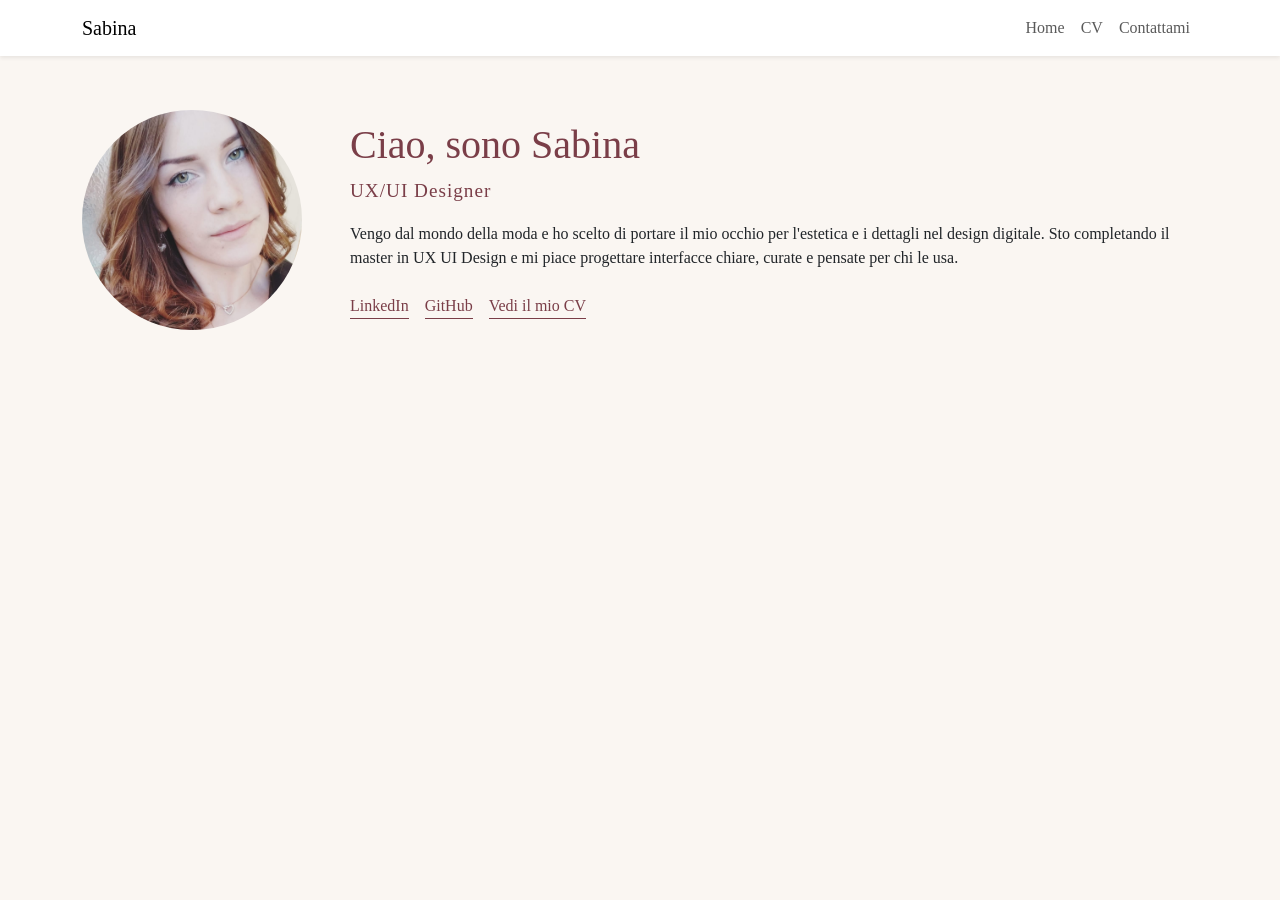
==== index.html @ 25f57af2 "Add files via upload" ====
<!DOCTYPE html>
<html lang="it">
<head>
  <meta charset="UTF-8">
  <meta name="viewport" content="width=device-width, initial-scale=1">
  <title>Sabina Canea | UX/UI Designer</title>
  <link rel="icon" type="image/png" href="img/favicon.png">
  <meta name="description" content="Portfolio di Sabina Canea, UX/UI designer con background in fashion design.">

  <meta property="og:type" content="website">
  <meta property="og:title" content="Sabina Canea | UX/UI Designer">
  <meta property="og:description" content="Portfolio, CV e contatti di Sabina Canea.">
  <meta property="og:image" content="https://TUOUSERNAME.github.io/sito-sabina/img/anteprima.jpg">
  <meta property="og:url" content="https://TUOUSERNAME.github.io/sito-sabina/">
  <link href="https://cdn.jsdelivr.net/npm/bootstrap@5.3.3/dist/css/bootstrap.min.css" rel="stylesheet">
  <link rel="stylesheet" href="css/style.css">
</head>
<body>

  <nav class="navbar navbar-expand-md fixed-top bg-white shadow-sm">
    <div class="container">
      <a class="navbar-brand" href="index.html">Sabina</a>
      <button class="navbar-toggler" type="button" data-bs-toggle="collapse" data-bs-target="#menu">
        <span class="navbar-toggler-icon"></span>
      </button>
      <div class="collapse navbar-collapse" id="menu">
        <ul class="navbar-nav ms-auto">
          <li class="nav-item"><a class="nav-link" href="index.html">Home</a></li>
          <li class="nav-item"><a class="nav-link" href="cv.html">CV</a></li>
          <li class="nav-item"><a class="nav-link" href="contattami.html">Contattami</a></li>
        </ul>
      </div>
    </div>
  </nav>

    <main class="container hero">
    <section class="presentazione">
      <img src="img/foto-sabina.jpg" alt="Ritratto di Sabina Canea" class="foto-profilo">

      <div class="presentazione-testo">
        <h1>Ciao, sono Sabina</h1>
        <p class="ruolo">UX/UI Designer</p>
        <p>
          Vengo dal mondo della moda e ho scelto di portare il mio occhio per
          l'estetica e i dettagli nel design digitale. Sto completando il master
          in UX UI Design e mi piace progettare interfacce chiare, curate e
          pensate per chi le usa.
        </p>

        <div class="link-social">
          <a href="#" target="_blank" rel="noopener">LinkedIn</a>
          <a href="#" target="_blank" rel="noopener">GitHub</a>
          <a href="cv.html">Vedi il mio CV</a>
        </div>
      </div>
    </section>
  </main>

  <script src="https://cdn.jsdelivr.net/npm/bootstrap@5.3.3/dist/js/bootstrap.bundle.min.js"></script>
</body>
</html>
---- css/style.css ----
body {
  font-family: Georgia, serif;
  background: #faf6f2;
}

h1 {
  color: #7a3e48;
}

.hero {
  padding-top: 110px;
  padding-bottom: 60px;
}

.presentazione {
  display: flex;
  flex-direction: column;
  align-items: center;
  gap: 2rem;
  text-align: center;
}
@media (min-width: 768px) {
  .presentazione {
    flex-direction: row;
    text-align: left;
    gap: 3rem;
  }
}

.foto-profilo {
  width: 220px;
  height: 220px;
  flex-shrink: 0;
  -o-object-fit: cover;
     object-fit: cover;
  border-radius: 50%;
}

.ruolo {
  color: #7a3e48;
  font-size: 1.2rem;
  letter-spacing: 1px;
}

.link-social {
  display: flex;
  flex-wrap: wrap;
  gap: 1rem;
  justify-content: center;
  margin-top: 1.5rem;
}
@media (min-width: 768px) {
  .link-social {
    justify-content: flex-start;
  }
}
.link-social a {
  color: #7a3e48;
  border-bottom: 1px solid #7a3e48;
  text-decoration: none;
}

.cv {
  padding-top: 110px;
  padding-bottom: 60px;
}

.cv-grid {
  display: grid;
  grid-template-columns: minmax(0, 1fr);
  gap: 2rem;
}
@media (min-width: 768px) {
  .cv-grid {
    grid-template-columns: minmax(0, 1fr) minmax(0, 2fr);
  }
}

.cv-box {
  background: white;
  padding: 1.5rem;
  border-radius: 12px;
  margin-bottom: 1.5rem;
}
.cv-box h2 {
  color: #7a3e48;
  font-size: 1.3rem;
  margin-bottom: 1rem;
}
.cv-box h3 {
  font-size: 1.05rem;
  margin-bottom: 0.1rem;
}

.cv-meta {
  color: #777;
  font-size: 0.9rem;
  margin-bottom: 1rem;
}

.contatti {
  padding-top: 110px;
  padding-bottom: 60px;
  max-width: 600px;
}

.form-contatti {
  background: white;
  padding: 1.5rem;
  border-radius: 12px;
  margin-top: 1.5rem;
}

.btn-invia {
  background: #7a3e48;
  color: white;
  border: none;
  padding: 0.7rem 1.5rem;
  border-radius: 8px;
}
.btn-invia:hover {
  background: #5f2f37;
}

.foto-cv {
  display: block;
  width: 160px;
  height: 160px;
  -o-object-fit: cover;
     object-fit: cover;
  border-radius: 50%;
  margin: 0 auto 1.5rem;
}/*# sourceMappingURL=style.css.map */
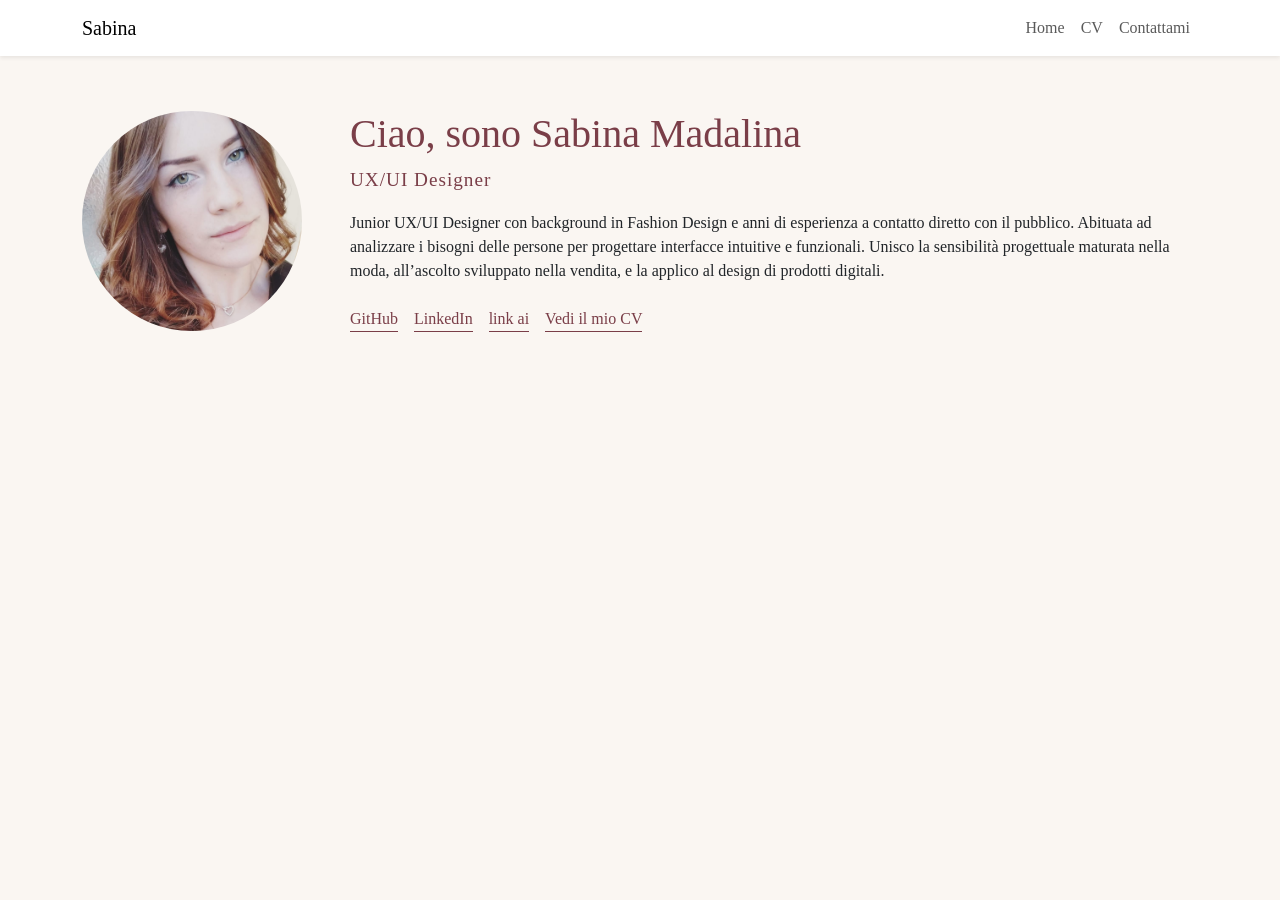
==== commit b050546f: "Add files via upload" ====
--- a/index.html
+++ b/index.html
@@ -10,8 +10,8 @@
   <meta property="og:type" content="website">
   <meta property="og:title" content="Sabina Canea | UX/UI Designer">
   <meta property="og:description" content="Portfolio, CV e contatti di Sabina Canea.">
-  <meta property="og:image" content="https://TUOUSERNAME.github.io/sito-sabina/img/anteprima.jpg">
-  <meta property="og:url" content="https://TUOUSERNAME.github.io/sito-sabina/">
+  <meta property="og:image" content="https://sabinacanea.github.io/sito-sabina/img/anteprima.jpg">
+  <meta property="og:url" content="https://sabinacanea.github.io/sito-sabina/">
   <link href="https://cdn.jsdelivr.net/npm/bootstrap@5.3.3/dist/css/bootstrap.min.css" rel="stylesheet">
   <link rel="stylesheet" href="css/style.css">
 </head>
@@ -38,18 +38,16 @@
       <img src="img/foto-sabina.jpg" alt="Ritratto di Sabina Canea" class="foto-profilo">
 
       <div class="presentazione-testo">
-        <h1>Ciao, sono Sabina</h1>
+        <h1>Ciao, sono Sabina Madalina</h1>
         <p class="ruolo">UX/UI Designer</p>
         <p>
-          Vengo dal mondo della moda e ho scelto di portare il mio occhio per
-          l'estetica e i dettagli nel design digitale. Sto completando il master
-          in UX UI Design e mi piace progettare interfacce chiare, curate e
-          pensate per chi le usa.
+          Junior UX/UI Designer con background in Fashion Design e anni di esperienza a contatto diretto con il pubblico. Abituata ad analizzare i bisogni delle persone per progettare interfacce intuitive e funzionali. Unisco la sensibilità progettuale maturata nella moda, all’ascolto sviluppato nella vendita, e la applico al design di prodotti digitali.
         </p>
 
         <div class="link-social">
-          <a href="#" target="_blank" rel="noopener">LinkedIn</a>
-          <a href="#" target="_blank" rel="noopener">GitHub</a>
+          <a href="https://github.com/sabinacanea" target="_blank" rel="noopener">GitHub</a>
+          <a href="https://www.linkedin.com/in/sabina-madalina-canea-fashion-designer-illustrator/" target="_blank" rel="noopener">LinkedIn</a>
+          <a href="https://canva.link/kip4rbrpsfyklul" target="_blank" rel="noopener">link ai</a>
           <a href="cv.html">Vedi il mio CV</a>
         </div>
       </div>
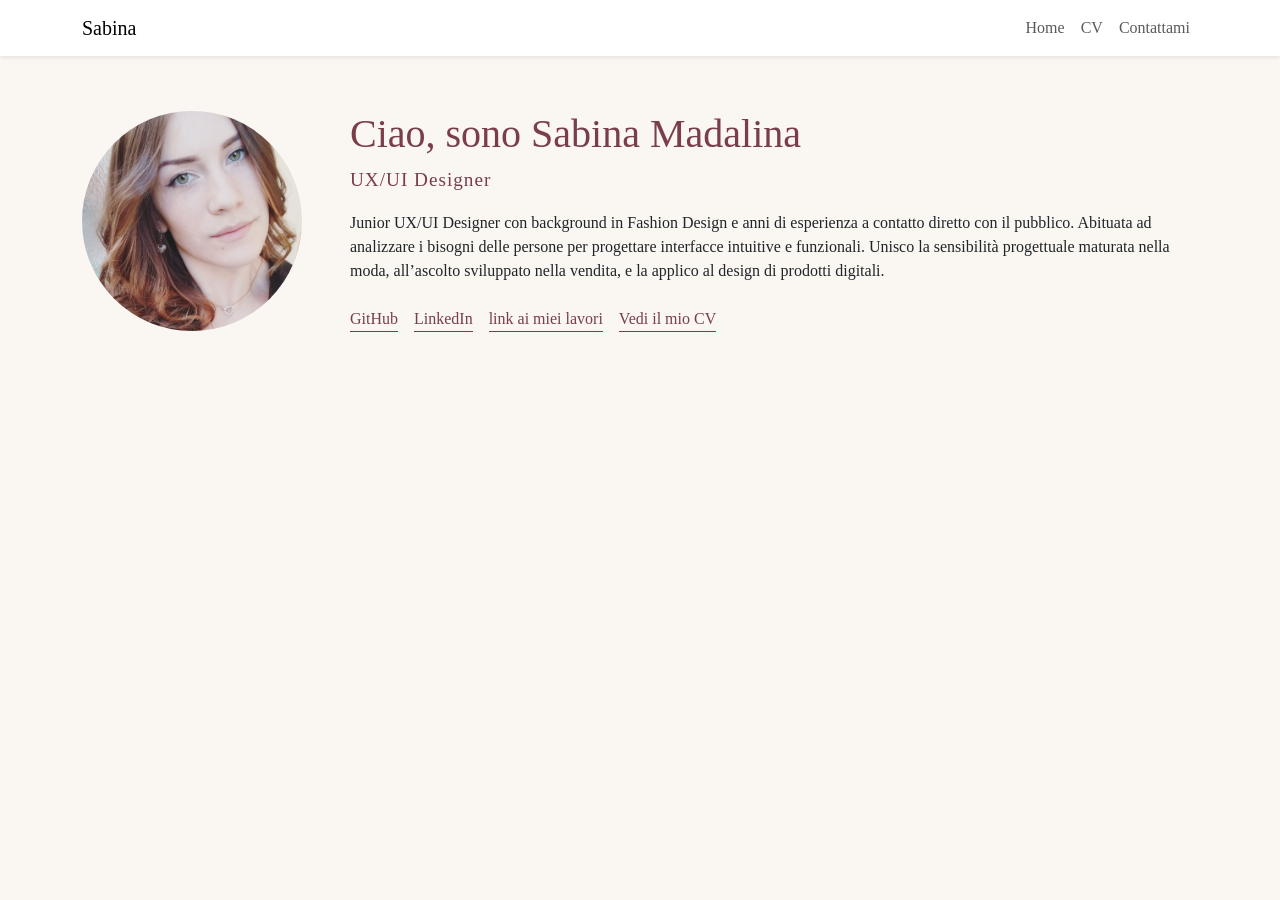
==== commit ab95b8da: "Add files via upload" ====
--- a/index.html
+++ b/index.html
@@ -47,7 +47,7 @@
         <div class="link-social">
           <a href="https://github.com/sabinacanea" target="_blank" rel="noopener">GitHub</a>
           <a href="https://www.linkedin.com/in/sabina-madalina-canea-fashion-designer-illustrator/" target="_blank" rel="noopener">LinkedIn</a>
-          <a href="https://canva.link/kip4rbrpsfyklul" target="_blank" rel="noopener">link ai</a>
+          <a href="https://canva.link/kip4rbrpsfyklul" target="_blank" rel="noopener">link ai miei lavori</a>
           <a href="cv.html">Vedi il mio CV</a>
         </div>
       </div>
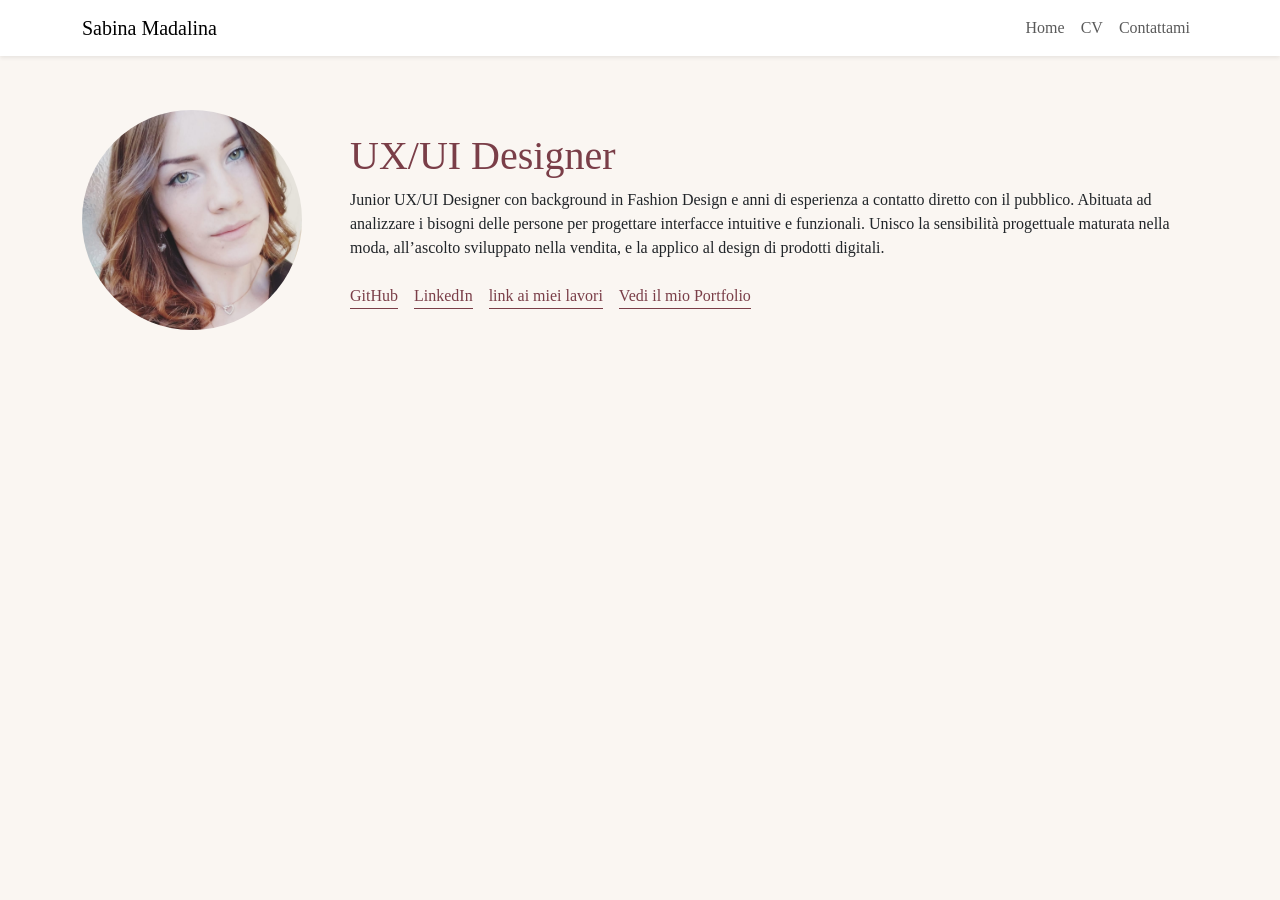
==== commit ba8ac228: "Add files via upload" ====
--- a/index.html
+++ b/index.html
@@ -19,7 +19,7 @@
 
   <nav class="navbar navbar-expand-md fixed-top bg-white shadow-sm">
     <div class="container">
-      <a class="navbar-brand" href="index.html">Sabina</a>
+      <a class="navbar-brand" href="index.html">Sabina Madalina</a>
       <button class="navbar-toggler" type="button" data-bs-toggle="collapse" data-bs-target="#menu">
         <span class="navbar-toggler-icon"></span>
       </button>
@@ -38,8 +38,7 @@
       <img src="img/foto-sabina.jpg" alt="Ritratto di Sabina Canea" class="foto-profilo">
 
       <div class="presentazione-testo">
-        <h1>Ciao, sono Sabina Madalina</h1>
-        <p class="ruolo">UX/UI Designer</p>
+        <h1>UX/UI Designer</h1>
         <p>
           Junior UX/UI Designer con background in Fashion Design e anni di esperienza a contatto diretto con il pubblico. Abituata ad analizzare i bisogni delle persone per progettare interfacce intuitive e funzionali. Unisco la sensibilità progettuale maturata nella moda, all’ascolto sviluppato nella vendita, e la applico al design di prodotti digitali.
         </p>
@@ -48,7 +47,7 @@
           <a href="https://github.com/sabinacanea" target="_blank" rel="noopener">GitHub</a>
           <a href="https://www.linkedin.com/in/sabina-madalina-canea-fashion-designer-illustrator/" target="_blank" rel="noopener">LinkedIn</a>
           <a href="https://canva.link/kip4rbrpsfyklul" target="_blank" rel="noopener">link ai miei lavori</a>
-          <a href="cv.html">Vedi il mio CV</a>
+          <a href="cv.html">Vedi il mio Portfolio</a>
         </div>
       </div>
     </section>
--- a/css/style.css
+++ b/css/style.css
@@ -95,7 +95,7 @@
 .cv-meta {
   color: #777;
   font-size: 0.9rem;
-  margin-bottom: 1rem;
+  margin-bottom: 0.3rem;
 }
 
 .contatti {
@@ -130,4 +130,17 @@
      object-fit: cover;
   border-radius: 50%;
   margin: 0 auto 1.5rem;
+}
+
+.cv-desc {
+  font-size: 0.95rem;
+  margin-bottom: 1.2rem;
+}
+
+.cv-box a {
+  color: #7a3e48;
+}
+
+.cv h1 {
+  margin-bottom: 1.5rem;
 }/*# sourceMappingURL=style.css.map */
